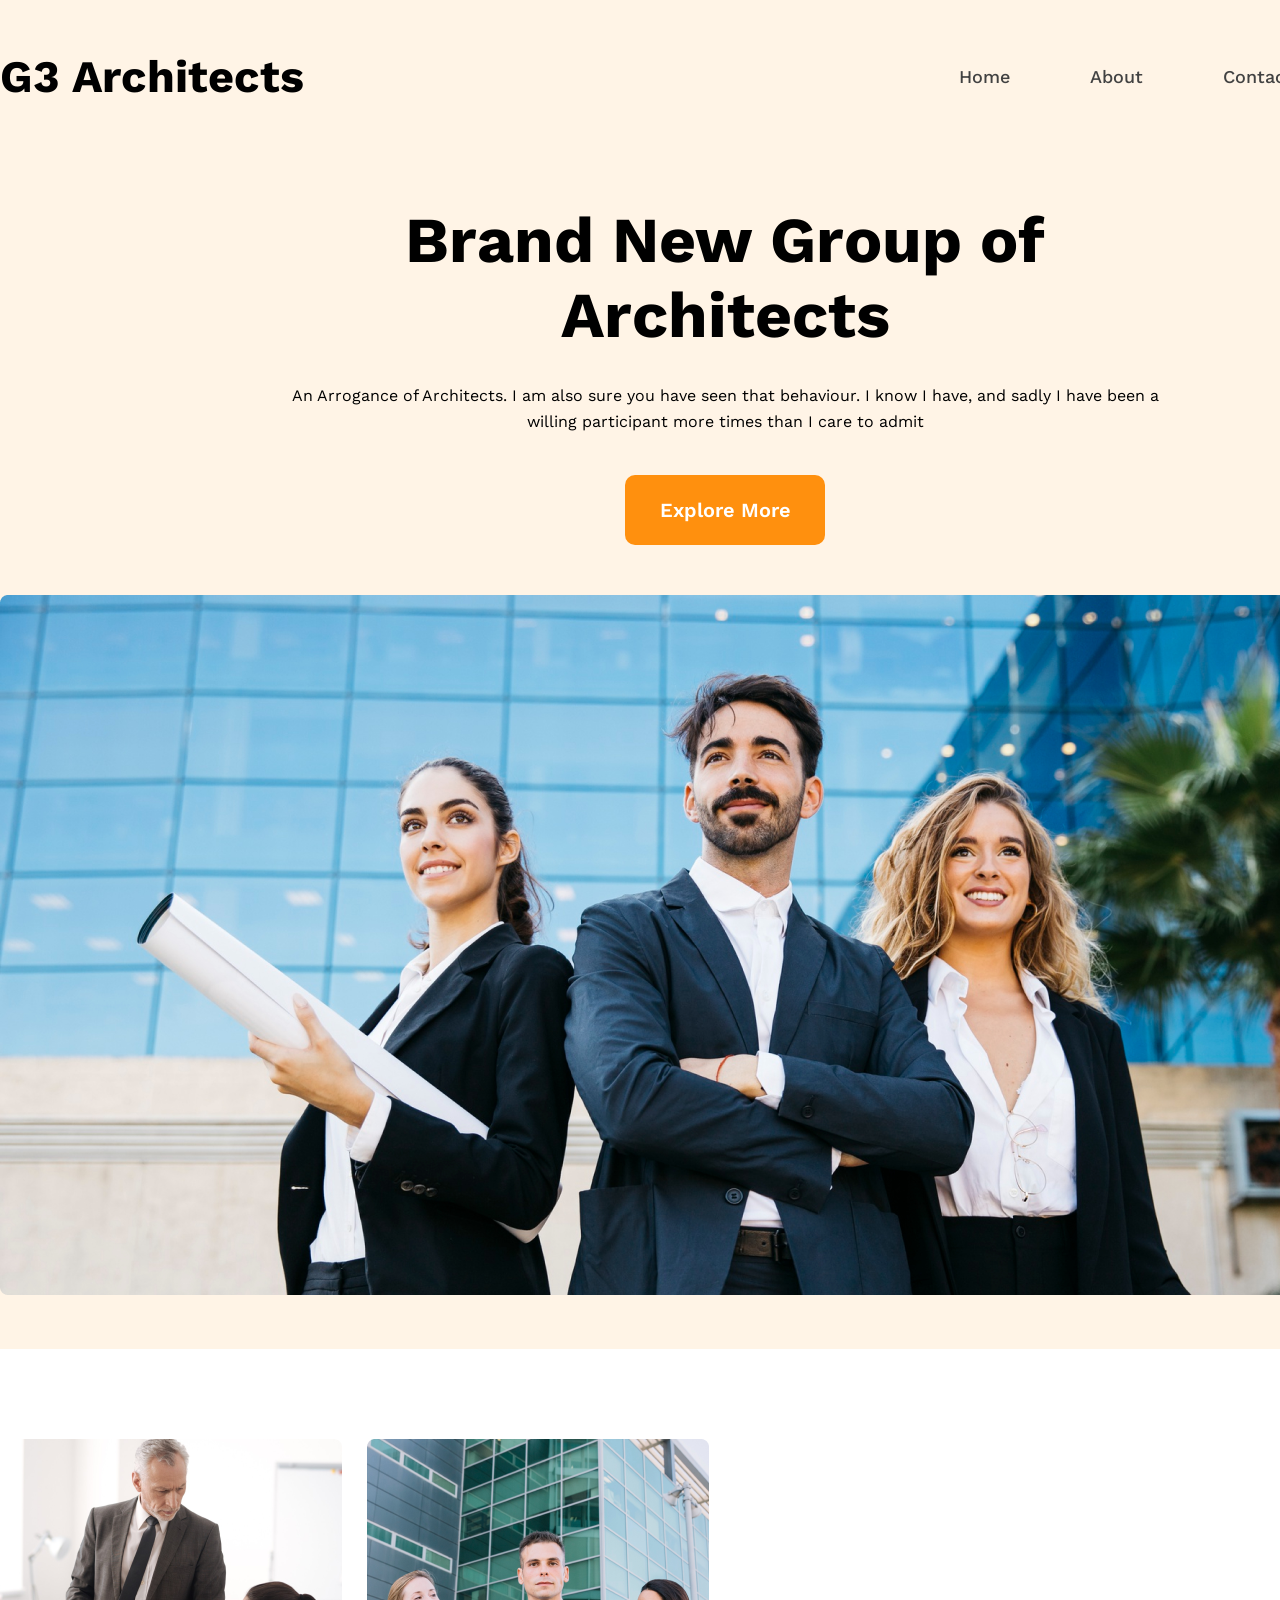
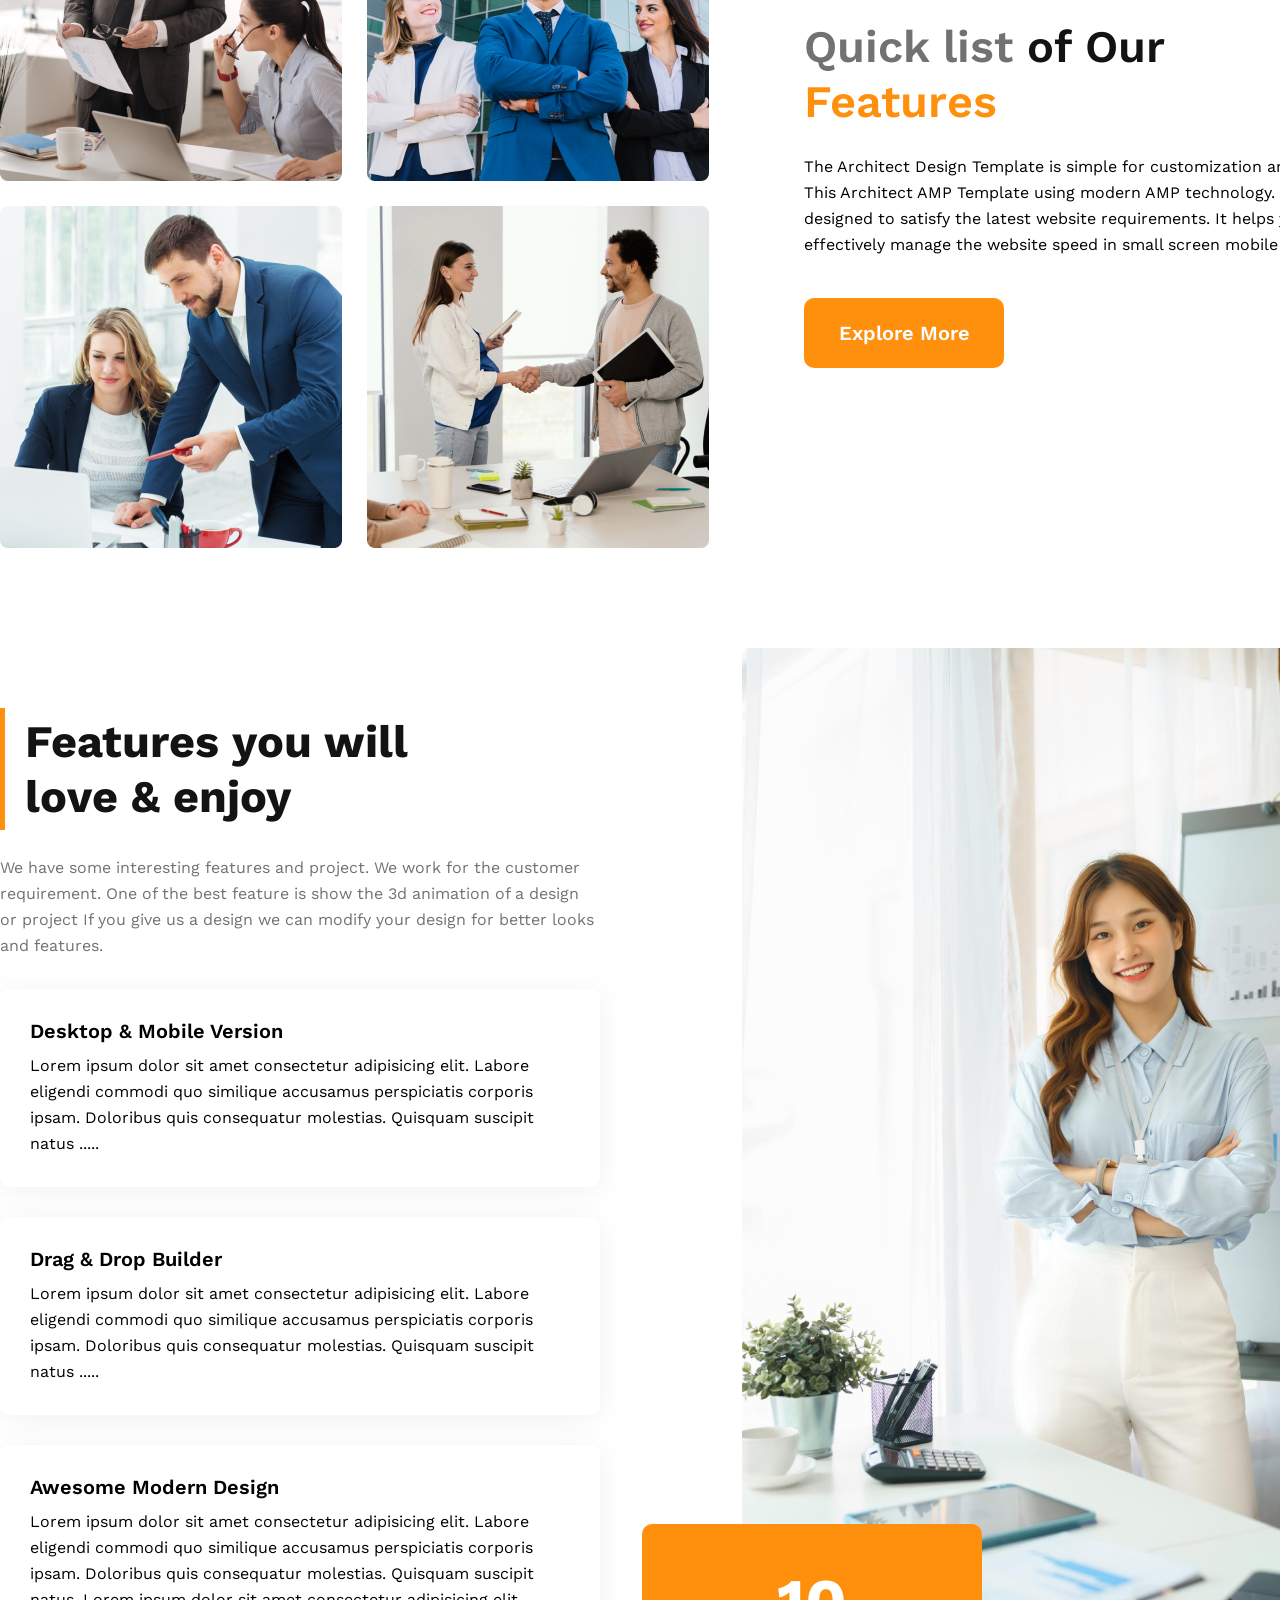
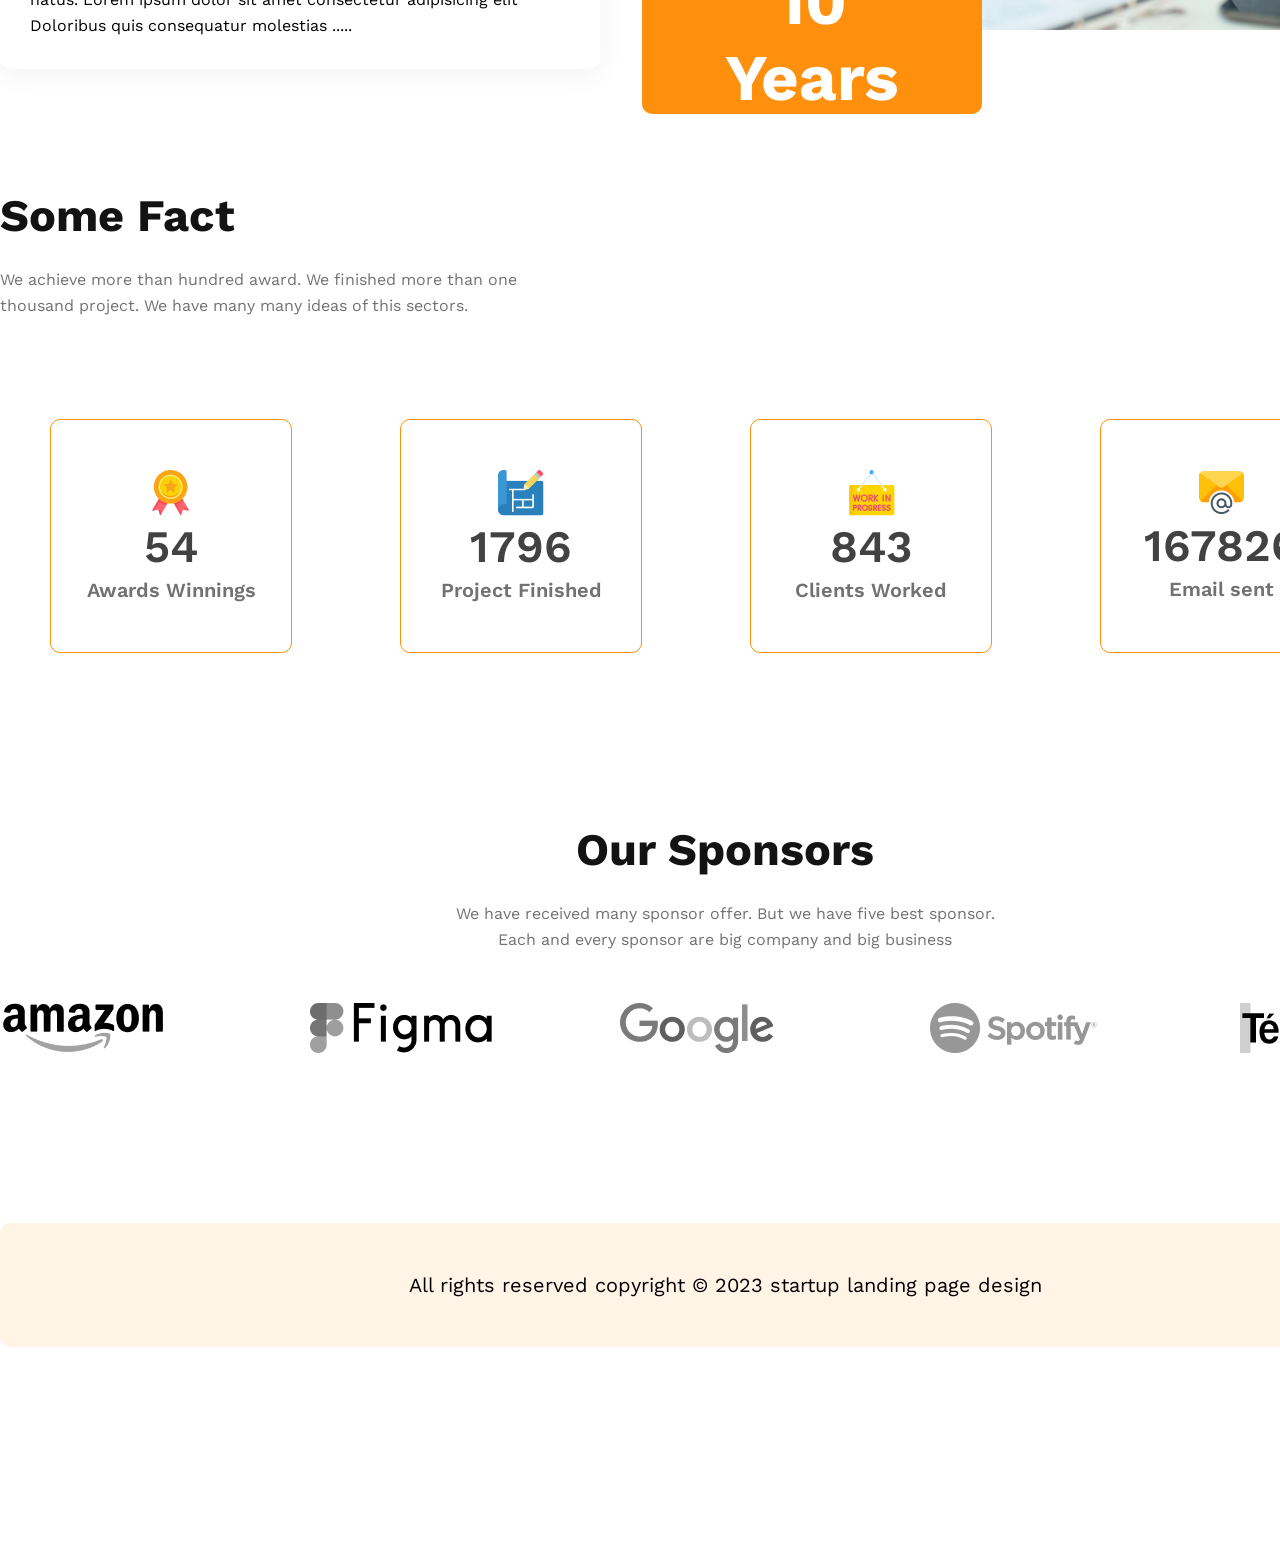
==== index..html @ ecb9f541 "same same done" ====
<!DOCTYPE html>
<html lang="en">
<head>
    <meta charset="UTF-8">
    <meta http-equiv="X-UA-Compatible" content="IE=edge">
    <meta name="viewport" content="width=device-width, initial-scale=1.0">
    <title>Assignment -02</title>
    <link rel="stylesheet" href="style.css">
</head>
<body>
    <header class="header">

        <!-- Navigation start -->
        <nav class="navigation container">
            <div>
                <h1 class="brand-name">G3 Architects</h1>
            </div>
            <div>
                <ul class="nav-menu-list">
                    <li class="nav-menu-item"><a href="">Home</a></li>
                    <li class="nav-menu-item"><a href="">About</a></li>
                    <li class="nav-menu-item"><a href="">Contact Us</a></li>
                    <li class="nav-menu-item"><a href="">Login</a></li>
                </ul>
            </div>
        </nav>
        <!-- Navigation end -->

        <!-- Header section start -->

        <div class="header-container container">
            <div class="header-content">
                <h1 class="header-title">Brand New Group of Architects</h1>
                <p class="header-description">An Arrogance of Architects. I am also sure you have seen that behaviour. I know I have, and sadly I have been a willing participant more times than I care to admit</p>
                <button class="btn">Explore More</button>
            </div>
            <div>
                <img class="header-banner" src="images/banner.png" alt="">
            </div>
        </div>

        <!-- Header section end -->


    </header>
    <main class="main">
        <!-- Feature section start -->

        <div class="features ">
            <div class="feature-img">
                <img class="team" src="images/team1.png" alt="">
                <img class="team" src="images/team2.png" alt="">
                <img class="team" src="images/team3.png" alt="">
                <img class="team" src="images/team4.png" alt="">
            </div>
            <div class="feature-content">
                <h2 class="feature-title">Quick list <span class="span-1">of Our</span> <span class="span-2">Features</span></h2>
                <p class="feature-description">The Architect Design Template is simple for customization and usage. This Architect AMP Template using modern AMP technology. It is designed to satisfy the latest website requirements. It helps you to effectively manage the website speed in small screen mobile devices.</p>
                <button class="btn">Explore More</button>
            </div>
        </div>

        <!-- Feature section end -->

        <!-- Enjoy section start -->

        <section class="enjoy container">
            <div class="enjoy-content">
                <h2 class="enjoy-title">Features you will love & enjoy</h2>
                <p class="enjoy-description">We have some interesting features and project. We work for the customer requirement. One of the best feature is show the 3d animation of a design or project If you give us a design we can modify your design for better looks and features.</p>
                <div class="feature-card">
                    <h2 class="card-title">Desktop & Mobile Version</h2>
                    <p class="card-description">Lorem ipsum dolor sit amet consectetur adipisicing elit. Labore eligendi commodi quo similique accusamus perspiciatis corporis ipsam. Doloribus quis consequatur molestias. Quisquam suscipit natus .....</p>
                </div>
                <div class="feature-card">
                    <h2 class="card-title">Drag & Drop Builder</h2>
                    <p class="card-description">Lorem ipsum dolor sit amet consectetur adipisicing elit. Labore eligendi commodi quo similique accusamus perspiciatis corporis ipsam. Doloribus quis consequatur molestias. Quisquam suscipit natus .....</p>
                </div>
                <div class="feature-card">
                    <h2 class="card-title">Awesome Modern Design</h2>
                    <p class="card-description">Lorem ipsum dolor sit amet consectetur adipisicing elit. Labore eligendi commodi quo similique accusamus perspiciatis corporis ipsam. Doloribus quis consequatur molestias. Quisquam suscipit natus. Lorem ipsum dolor sit amet consectetur adipisicing elit Doloribus quis consequatur molestias .....</p>
                </div>
            </div>
            <div class="enjoy-img">
                <img src="images/architect.png" alt="">
                <div class="experience">
                    <h2 class="experience-title">10 Years</h2>
                    <p>Experience</p>
                </div>
            </div>
        </section>

        <!-- Enjoy section end -->

        <!-- Fact section start -->

        <section class="some-fact container">
            <div class="fact-content">
                <h2 class="common-title">Some Fact</h2>
                <p class="common-description">We achieve more than hundred award. We finished more than one thousand project. We have many many ideas of this sectors.</p>
            </div>

            <div class="fact-boxes">
                <div class="fact-box">
                    <img src="images/icons/ribon.png" alt="" class="box-icon">
                    <h2>54</h2>
                    <p>Awards Winnings</p>
                </div>
                <div class="fact-box">
                    <img src="images/icons/projects.png" alt="" class="box-icon">
                    <h2>1796</h2>
                    <p>Project Finished</p>
                </div>
                <div class="fact-box">
                    <img src="images/icons/customers.png" alt="" class="box-icon">
                    <h2>843</h2>
                    <p>Clients Worked</p>
                </div>
                <div class="fact-box">
                    <img src="images/icons/email.png" alt="" class="box-icon">
                    <h2>167826</h2>
                    <p>Email sent</p>
                </div>
            </div>
        </section>
        <!-- Fact section end -->

        <!-- Sponsor section start -->

        <section class="sponsor-section container">
            <div class="sponsor-content">
                <h2 class="common-title">Our Sponsors</h2>
                <p class="common-description">We have received many sponsor offer. But we have five best sponsor. Each and every sponsor are big company and big business</p>
            </div>
            <div class="sponsors">
                <img src="images/sponsors/amazon.png" alt="" class="sponsor">
                <img src="images/sponsors/figma.png" alt="" class="sponsor">
                <img src="images/sponsors/google.png" alt="" class="sponsor">
                <img src="images/sponsors/spotify.png" alt="" class="sponsor">
                <img src="images/sponsors/telerama.png" alt="" class="sponsor">
            </div>
        </section>

        <!-- Sponsor section end -->
    </main>
    <footer class="footer">
        <div class="footer-container">
            <p>All rights reserved copyright &copy; 2023 startup landing page design</p>
        </div>
    </footer>
</body>
</html>
---- style.css ----
/* Google Font */
@import url('https://fonts.googleapis.com/css2?family=Open+Sans:wght@400;500;700&family=Poppins:wght@400;500;700&family=Work+Sans:wght@200;400;500;600;700&display=swap');


/* Common style */

*{
    margin: 0;
    padding: 0;
    font-family: 'Work Sans', sans-serif;
}

.container{
    width: 1450px;
    margin: auto;
}

.header{
    background: rgba(255, 144, 14, 0.1);
}

.btn{
    width: 200px;
    height: 70px;
    background-color: #FF900E;
    color: #ffff;
    font-size: 20px;
    font-weight: 600;
    border: none;
    border-radius: 10px;
    margin-top: 40px;
    cursor: pointer;
}

.btn:hover{
    background: rgba(255, 144, 14, 0.1);
    color: #FF900E;
    transition: 0.6s;
}

.common-title{
    font-size: 45px;
    font-weight: 700;
    color: #131313;
}

.common-description{
    font-size: 16px;
    font-weight: 400;
    line-height: 26px;
    color: #727272;
    margin-top: 25px;
}

/* Navigation styling start */

.navigation{
    display: flex;
    justify-content: space-between;
    align-items: center;
    padding: 50px 0;
}

.brand-name{
    font-size: 45px;
    font-weight: 700;
}

.nav-menu-list{
    list-style: none;
    display: flex;
    gap: 80px;
}

.nav-menu-item a{
    text-decoration: none;
    color: #424242;
    font-size: 18px;
    font-weight: 500;
}

.nav-menu-item a:hover{
    color: #FF900E;
    transition: 0.5s;
}

/* Header container style start */

.header-content{
    width: 870px;
    margin: auto;
    margin-top: 50px;
    text-align: center;
}

.header-title{
    font-size: 64px;
    font-weight: 700;
    line-height: 75px;
}

.header-description{
    font-size: 16px;
    font-weight: 400;
    line-height: 26px;
    margin-top: 30px
}

.header-banner{
    margin: 50px 0;
}

/* Feature section styling */

.features{
    display: flex;
    width: 1350px;
    margin: auto;
    margin-top: 90px;
    margin-bottom: 100px;
}

.feature-img{
    display: grid;
    grid-template-columns: repeat(2, 1fr);
    gap: 25px;
}

.feature-content{
    width: 565px;
    margin: auto;
    margin-left: 95px;
}

.feature-title{
    font-size: 45px;
    font-weight: 600;
    color: #727272;
    line-height: 55px;
}

.feature-title .span-1{
    color: #131313;
}

.feature-title .span-2{
    color: #FF900E;
}

.feature-description{
    font-size: 16px;
    font-weight: 400px;
    line-height: 26px;
    margin-top: 25px;
}

/* Enjoy section styling */

.enjoy{
    display: flex;
    justify-content: space-between;
}

.enjoy-content{
    width: 600px;
}

.enjoy-title{
    width: 450px;
    font-size: 45px;
    font-weight: 700;
    color: #131313;
    line-height: 55px;
    margin-top: 60px;
    border-left: 5px solid #FF900E;
    padding: 6px 0px 6px 20px ;
}

.enjoy-description{
    font-size: 16px;
    font-weight: 400;
    line-height: 26px;
    color: #727272;
    margin-top: 25px;
}

.feature-card{
    border-radius: 10px;
    margin-top: 30px;
    padding: 30px;
    box-shadow: 0px 4px 30px rgba(0, 0, 0, 0.06);
}

.card-title{
    font-size: 20px;
    font-weight: 600;
    margin-bottom: 10px;
}

.card-description{
    font-size: 16px;
    font-weight: 400;
    line-height: 26px;
}

.enjoy-img{
    position: relative;
}

.experience{
    width: 260px;
    height: 110px;
    background-color: #FF900E;
    color: #ffff;
    text-align: center;
    padding: 40px;
    border-radius: 10px;
    position: absolute;
    bottom: -45px;
    left: -100px;
}

.experience-title{
    font-size: 65px;
    font-weight: 700;
}

.experience>p{
    font-size: 25px;
    font-weight: 500;
    margin-top: 15px;
}

/* Fact section styling */

.some-fact{
    margin-top: 120px;
}

.fact-content{
    width: 550px;
}

.fact-boxes{
    width: 1350px;
    margin: auto;
    margin-top: 100px;
    display: grid;
    grid-template-columns: repeat(4, 1fr);
    gap: 50px;
}

.fact-box{
    width: 170px;
    border: 1px solid #FF900E;
    text-align: center;
    padding: 50px 35px;
    border-radius: 10px;
    cursor: pointer;
    box-shadow: 10px black;
}

.fact-box:hover{
    transform: scale(1.1);
    background: rgba(255, 144, 14, 0.1);
    color: #FF900E;
    transition: 0.6s;
}

.fact-box h2{
    font-size: 45px;
    font-weight: 600;
    color: #424242;
}

.fact-box p{
    font-size: 20px;
    font-weight: 600;
    color: #727272;
    margin-top: 5px;
}

/* Sponsor section styling */

.sponsor-content{
    width: 545px;
    margin: auto;
    margin-top: 170px;
    text-align: center;
}

.sponsors{
    margin-top: 50px;
    display: grid;
    grid-template-columns: repeat(5, 1fr);
    gap: 100px;
}

.sponsor{
    filter: grayscale(100%);
    -webkit-filter: grayscale(100%);
}

/* Footer styling */

.footer{
    background-color: #ffff;
}

.footer-container{
    width: 1450px;
    margin: auto;
    text-align: center;
    background-color: rgba(255, 144, 14, 0.1);
    margin-top: 170px;
    margin-bottom: 200px;
    padding: 50px 0;
    border-radius: 10px;
}

.footer-container p{
    font-size: 20px;
    font-weight: 400;
}
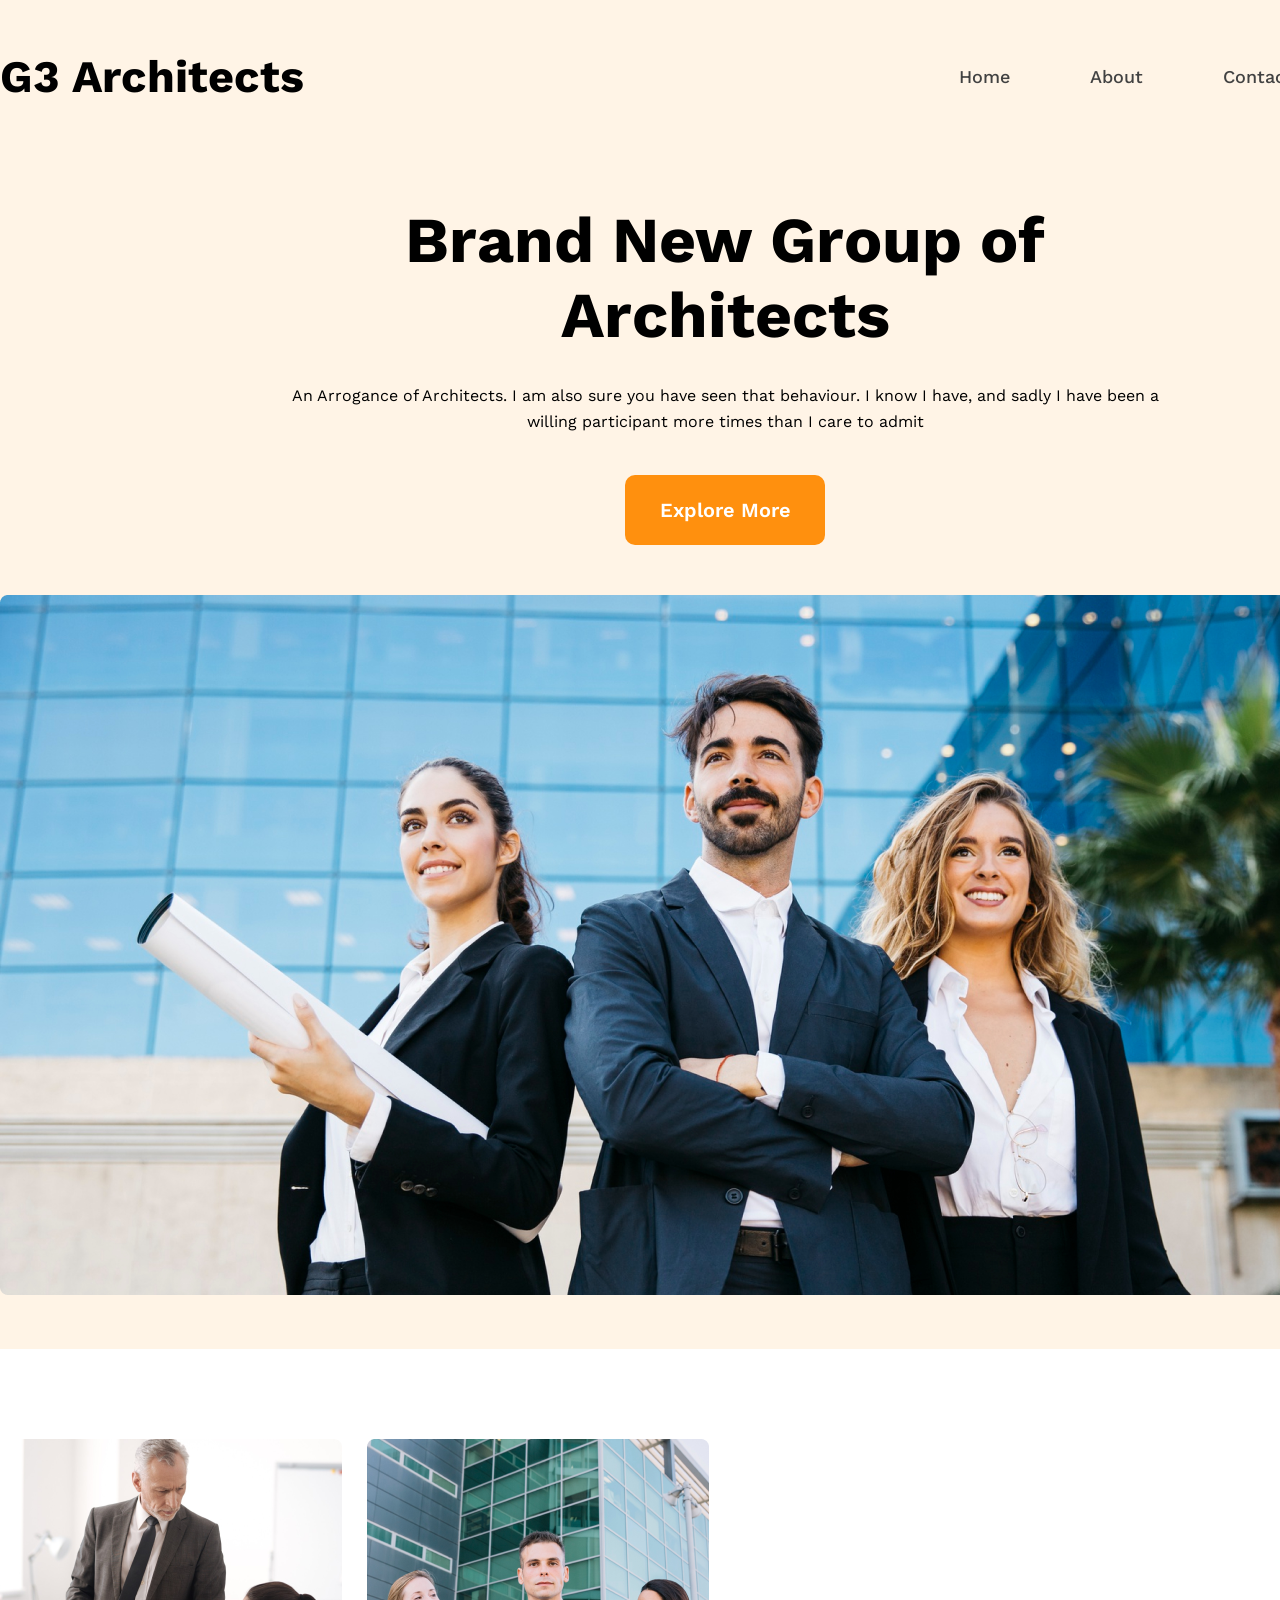
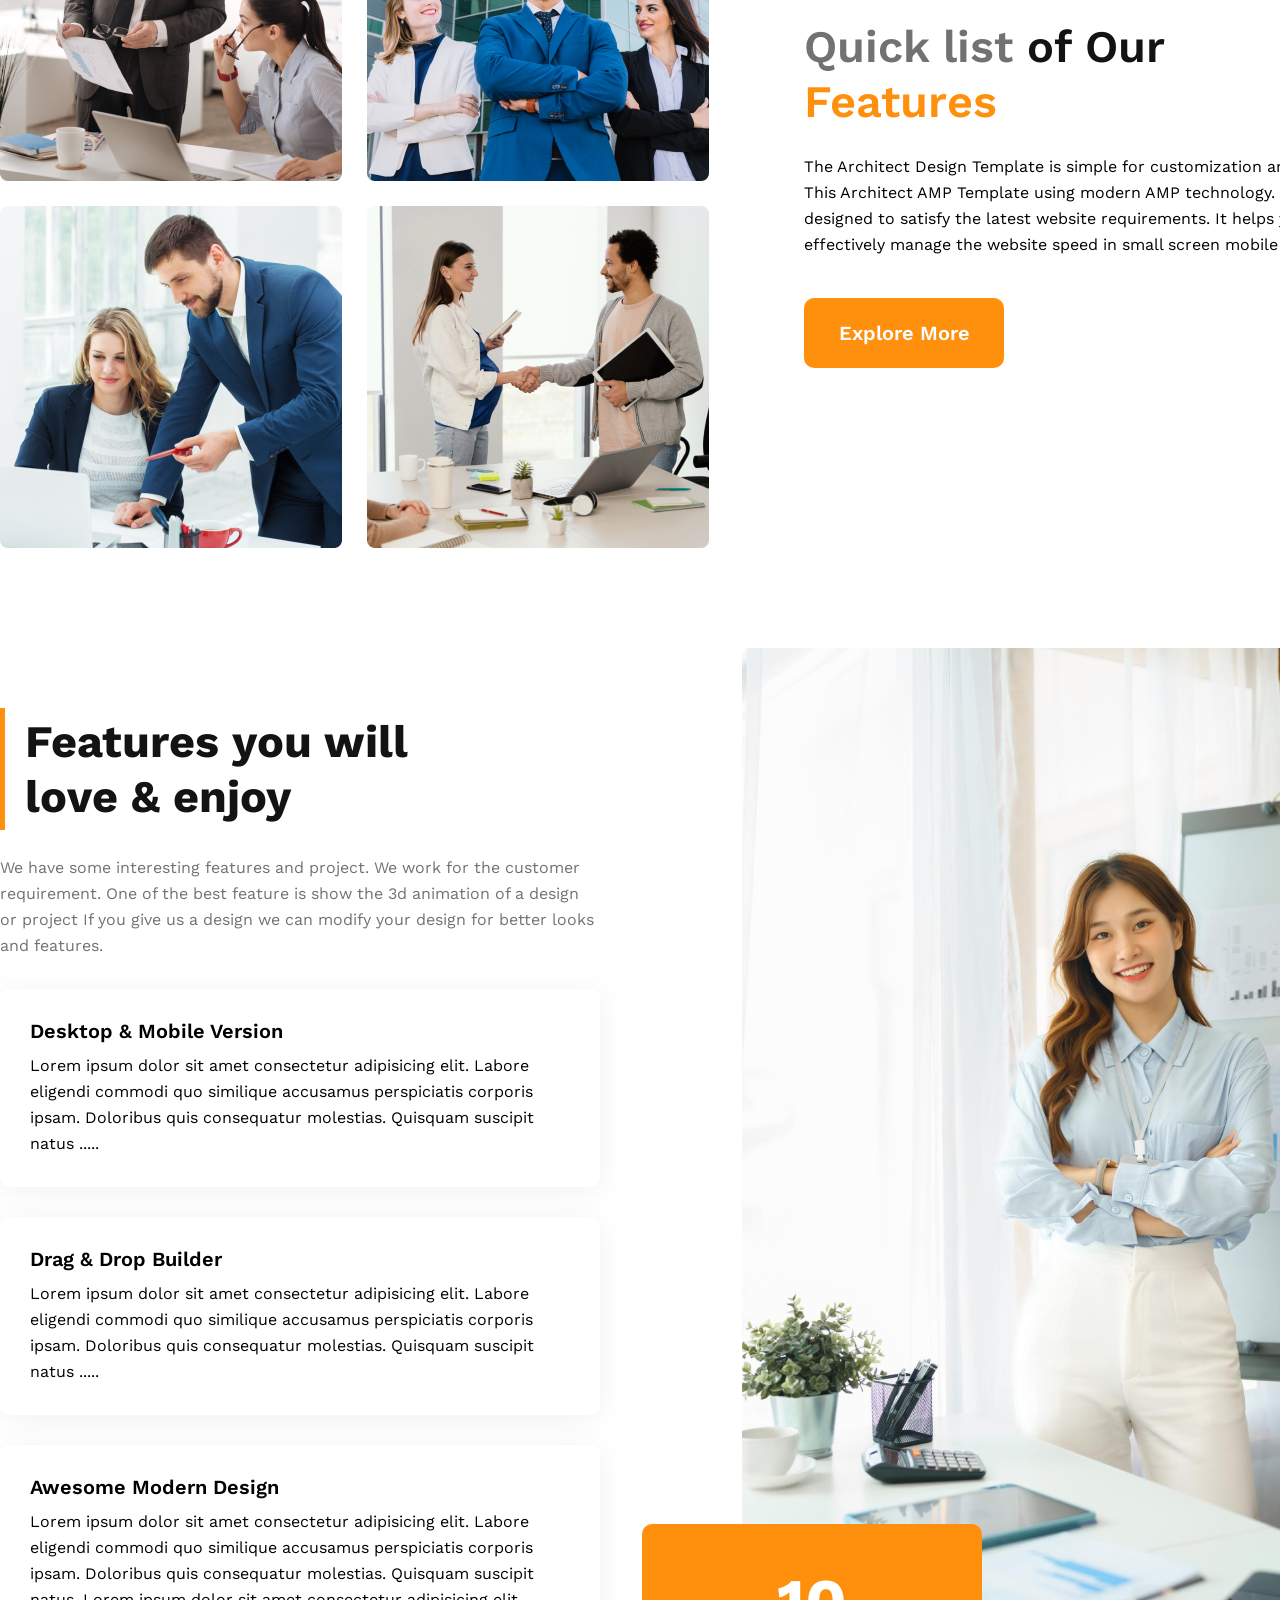
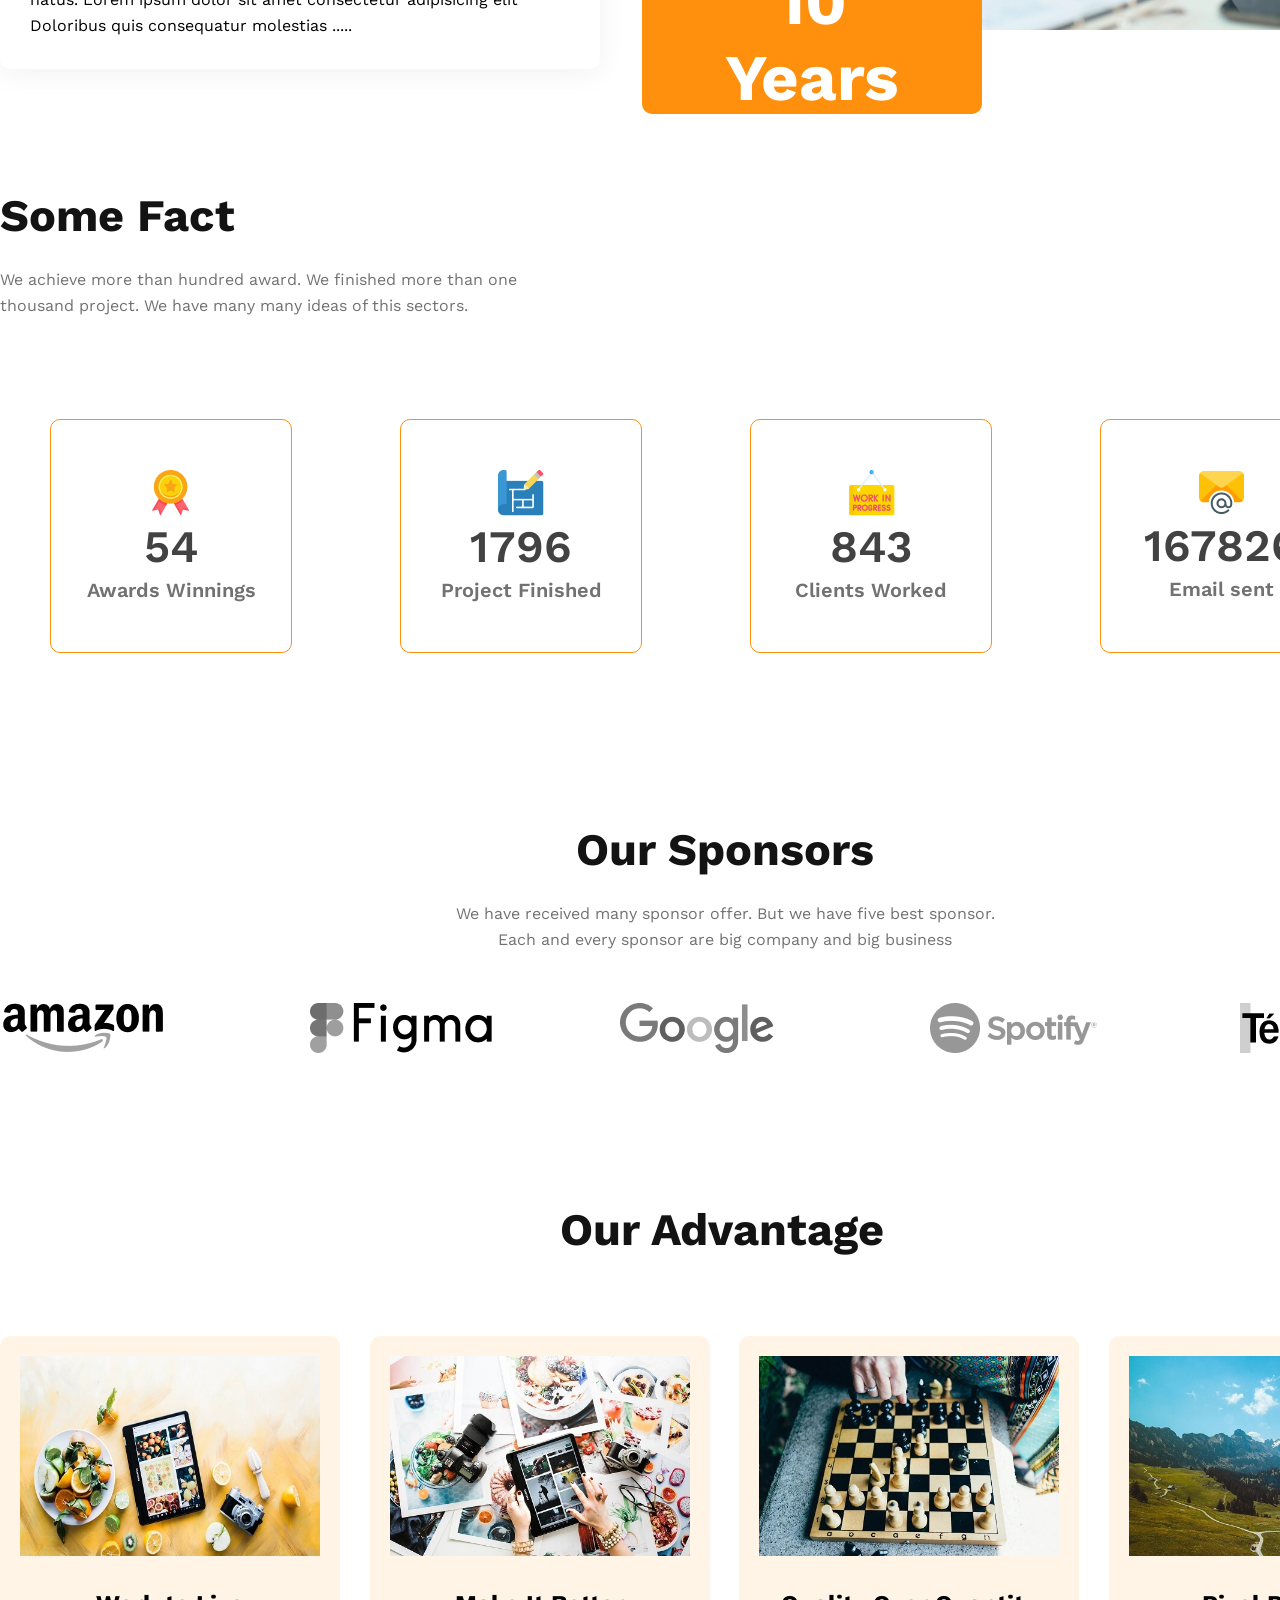
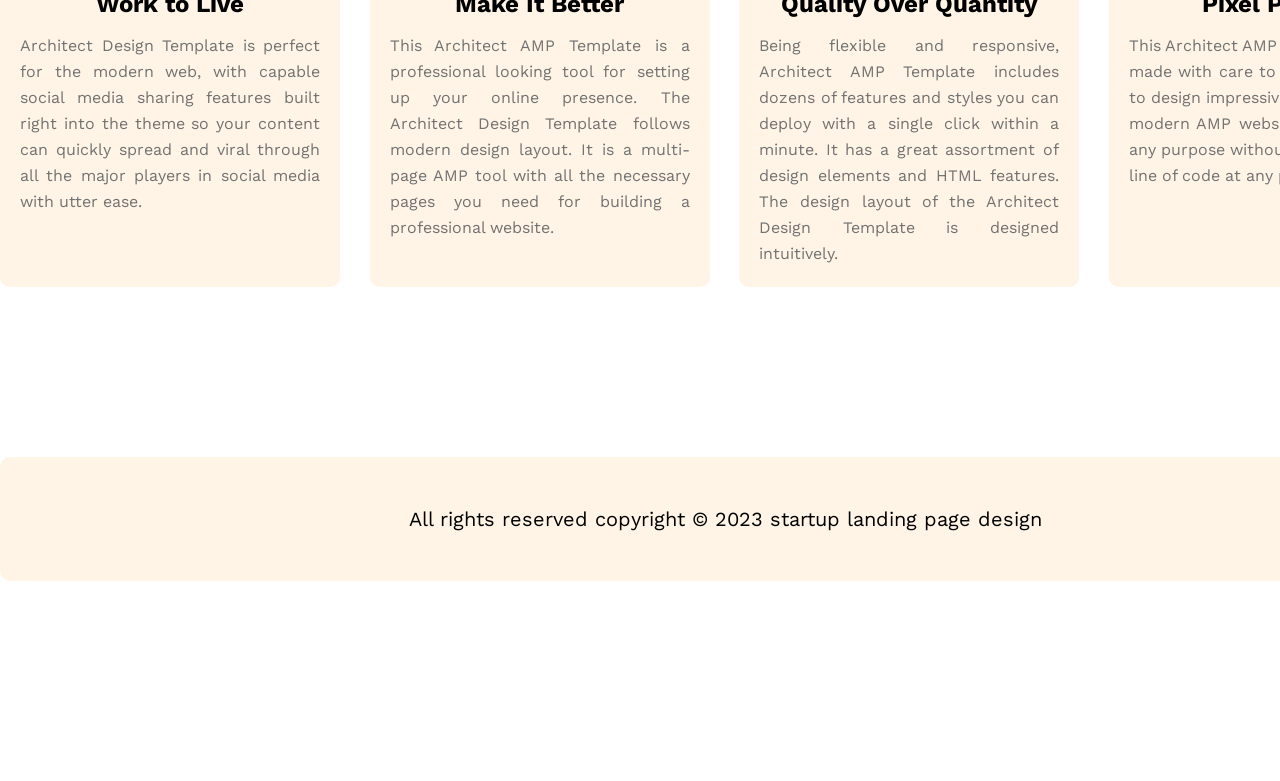
==== commit 4a2c9474: "new section added" ====
--- a/index..html
+++ b/index..html
@@ -9,7 +9,6 @@
 </head>
 <body>
     <header class="header">
-
         <!-- Navigation start -->
         <nav class="navigation container">
             <div>
@@ -27,7 +26,6 @@
         <!-- Navigation end -->
 
         <!-- Header section start -->
-
         <div class="header-container container">
             <div class="header-content">
                 <h1 class="header-title">Brand New Group of Architects</h1>
@@ -38,14 +36,10 @@
                 <img class="header-banner" src="images/banner.png" alt="">
             </div>
         </div>
-
         <!-- Header section end -->
-
-
     </header>
     <main class="main">
         <!-- Feature section start -->
-
         <div class="features ">
             <div class="feature-img">
                 <img class="team" src="images/team1.png" alt="">
@@ -59,11 +53,9 @@
                 <button class="btn">Explore More</button>
             </div>
         </div>
-
         <!-- Feature section end -->
 
         <!-- Enjoy section start -->
-
         <section class="enjoy container">
             <div class="enjoy-content">
                 <h2 class="enjoy-title">Features you will love & enjoy</h2>
@@ -89,11 +81,9 @@
                 </div>
             </div>
         </section>
-
         <!-- Enjoy section end -->
 
         <!-- Fact section start -->
-
         <section class="some-fact container">
             <div class="fact-content">
                 <h2 class="common-title">Some Fact</h2>
@@ -141,7 +131,35 @@
             </div>
         </section>
 
-        <!-- Sponsor section end -->
+         <!-- Advantage section start  -->
+         <section class="advantage container">
+            <div class="advantage-title">
+                <h2 class="common-title">Our Advantage</h2>
+            </div>
+            <div class="adv-cards">
+                <div class="adv-card">
+                    <img src="images/Adv/news1.jpg" alt="" class="adv-card-img">
+                    <h2 class="adv-title">Work to Live</h2>
+                    <p class="adv-description">Architect Design Template is perfect for the modern web, with capable social media sharing features built right into the theme so your content can quickly spread and viral through all the major players in social media with utter ease.</p>
+                </div>
+                <div class="adv-card">
+                    <img src="images/Adv/news2.jpg" alt="" class="adv-card-img">
+                    <h2 class="adv-title">Make It Better</h2>
+                    <p class="adv-description">This Architect AMP Template is a professional looking tool for setting up your online presence. The Architect Design Template follows modern design layout. It is a multi-page AMP tool with all the necessary pages you need for building a professional website.</p>
+                </div>
+                <div class="adv-card">
+                    <img src="images/Adv/news3.jpg" alt="" class="adv-card-img">
+                    <h2 class="adv-title">Quality Over Quantity</h2>
+                    <p class="adv-description">Being flexible and responsive, Architect AMP Template includes dozens of features and styles you can deploy with a single click within a minute. It has a great assortment of design elements and HTML features. The design layout of the Architect Design Template is designed intuitively.</p>
+                </div>
+                <div class="adv-card">
+                    <img src="images/Adv/news4.jpg" alt="" class="adv-card-img">
+                    <h2 class="adv-title">Pixel Perfect</h2>
+                    <p class="adv-description">This Architect AMP Template has been made with care to inspire any person to design impressively resourceful and modern AMP websites for just about any purpose without having to write a line of code at any point.</p>
+                </div>
+            </div>
+        </section>
+        <!-- Advantage section end  -->
     </main>
     <footer class="footer">
         <div class="footer-container">
--- a/style.css
+++ b/style.css
@@ -301,6 +301,51 @@
     -webkit-filter: grayscale(100%);
 }
 
+/* Advantage section styling */
+
+.advantage{
+    margin: auto;
+    margin-top: 150px;
+}
+
+.advantage-title{
+    width: 330px;
+    margin: auto;
+    margin-bottom: 80px;
+}
+
+.adv-cards{
+    display: grid;
+    grid-template-columns: repeat(4, 1fr);
+    gap: 28px;
+}
+
+.adv-card{
+    width: 300px;
+    text-align: center;
+    background-color: rgba(255, 144, 14, 0.1);
+    padding: 20px;
+    border-radius: 10px;
+}
+
+.adv-card-img{
+    width: 300px;
+    height: 200px;
+}
+
+.adv-title{
+    margin-top: 30px;
+    margin-bottom: 15px;
+}
+
+.adv-description{
+    font-size: 16px;
+    font-weight: 400;
+    line-height: 26px;
+    color: #727272;
+    text-align: justify;
+}
+
 /* Footer styling */
 
 .footer{
@@ -321,4 +366,6 @@
 .footer-container p{
     font-size: 20px;
     font-weight: 400;
-}+}
+
+
